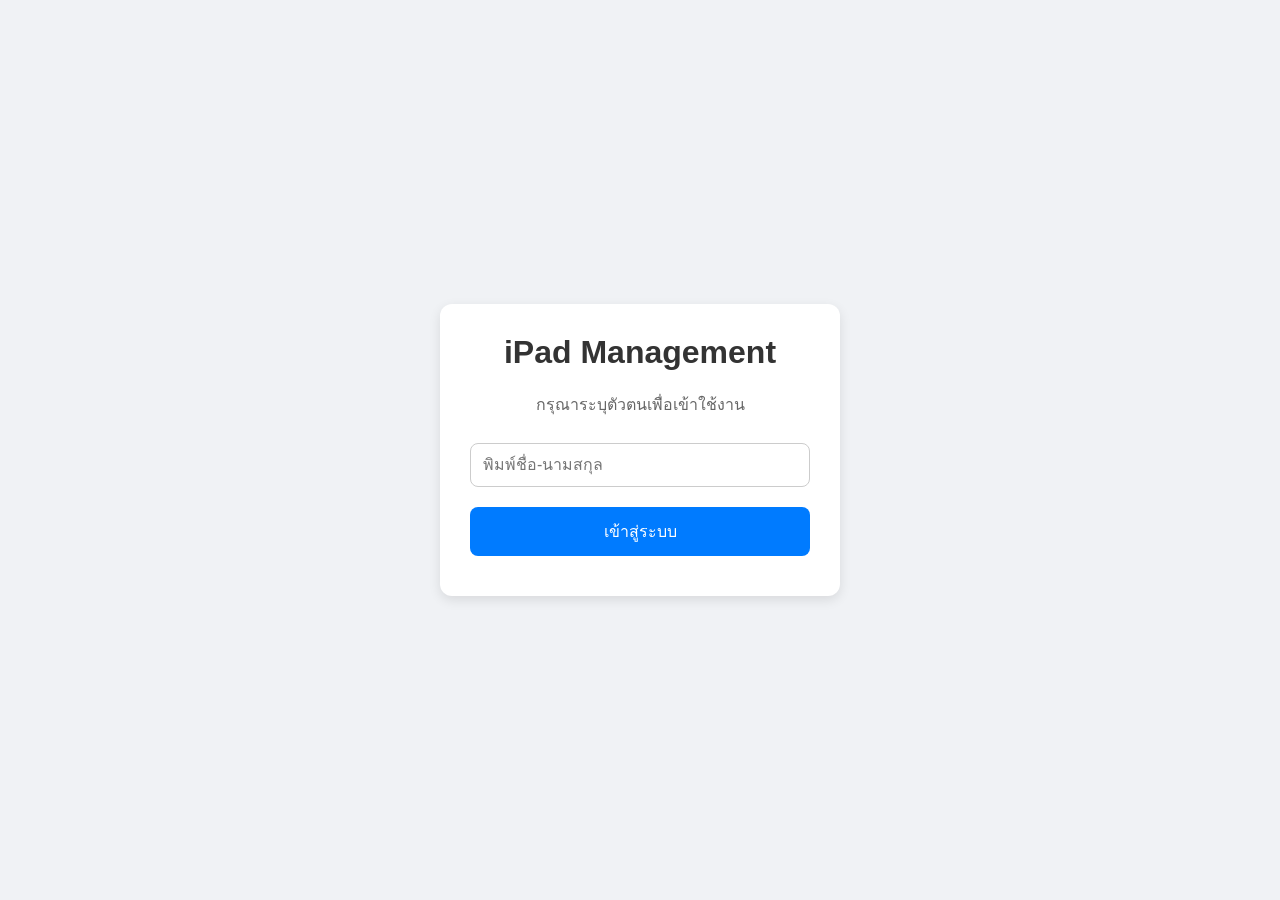
==== index.html @ fecfe181 "Add files via upload" ====
<!DOCTYPE html>
<html lang="th">
<head>
    <meta charset="UTF-8">
    <meta name="viewport" content="width=device-width, initial-scale=1.0">
    <title>ระบบเบิก-ยืม iPad</title>
    <link rel="stylesheet" href="style.css">
</head>
<body>
    <div class="container">
        <h1>iPad Management</h1>
        <p>กรุณาระบุตัวตนเพื่อเข้าใช้งาน</p>
        <input type="text" id="name" placeholder="พิมพ์ชื่อ-นามสกุล">
        <button id="btn-login" onclick="login()">เข้าสู่ระบบ</button>
    </div>
    <script src="script.js"></script>
</body>
</html>
---- style.css ----
* { box-sizing: border-box; font-family: 'Segoe UI', Tahoma, Geneva, Verdana, sans-serif; }
body { background-color: #f0f2f5; margin: 0; display: flex; justify-content: center; align-items: center; min-height: 100vh; }
.container { background: white; padding: 30px; border-radius: 12px; box-shadow: 0 4px 12px rgba(0,0,0,0.1); width: 100%; max-width: 400px; text-align: center; }
input { width: 100%; padding: 12px; margin: 10px 0; border: 1px solid #ccc; border-radius: 8px; font-size: 16px; }
button { width: 100%; padding: 12px; margin: 10px 0; border: none; border-radius: 8px; font-size: 16px; cursor: pointer; color: white; background-color: #007bff; transition: 0.3s; }
button:hover { background-color: #0056b3; }
.btn-admin { background-color: #dc3545; }
.btn-admin:hover { background-color: #a71d2a; }
.btn-warning { background-color: #ff9800; }
.btn-warning:hover { background-color: #e68a00; }
.btn-logout { background-color: #6c757d; margin-top: 30px; }
h1, h2 { color: #333; margin-top: 0; }
p { color: #666; }
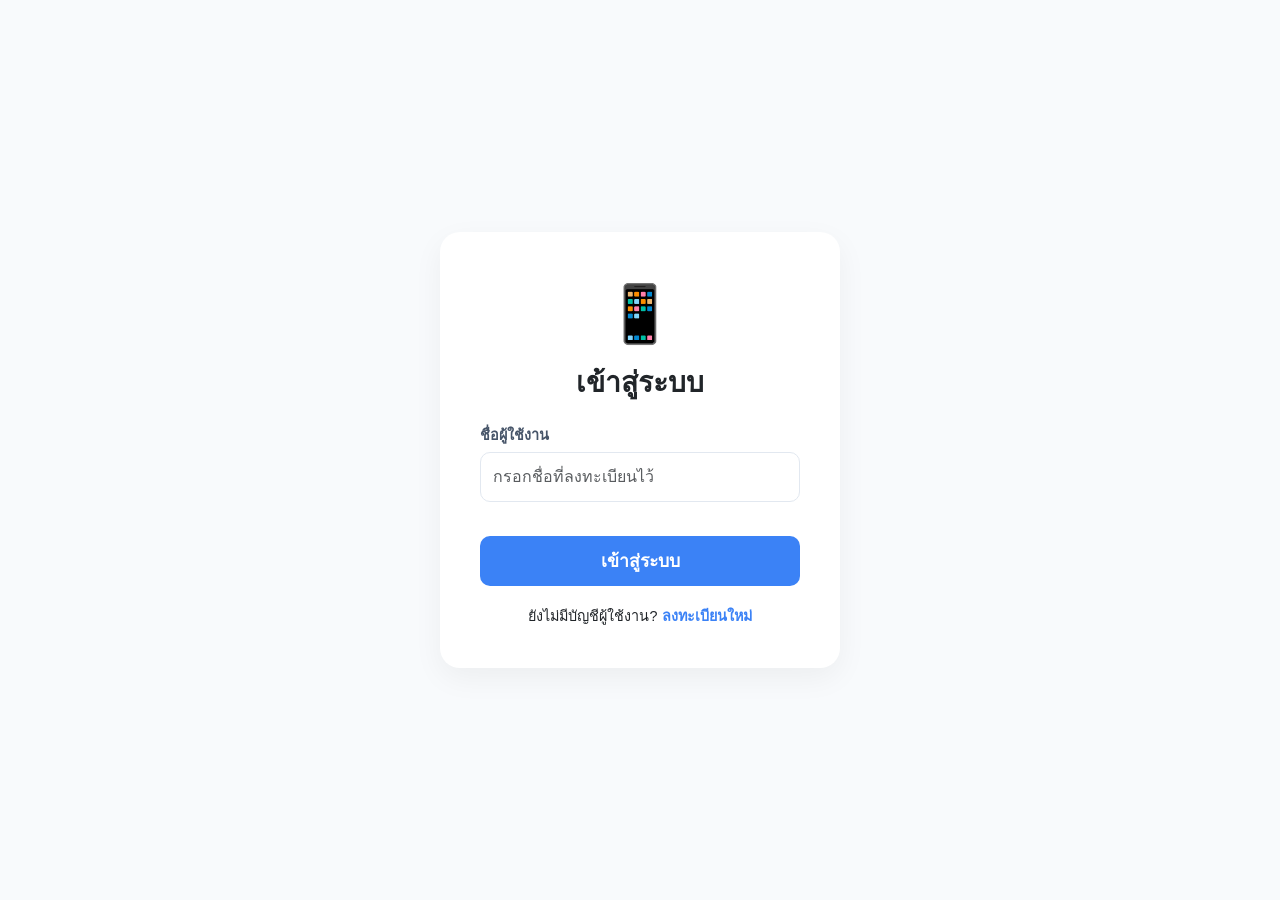
==== commit 44ccc5d4: "Update index.html" ====
--- a/index.html
+++ b/index.html
@@ -3,16 +3,70 @@
 <head>
     <meta charset="UTF-8">
     <meta name="viewport" content="width=device-width, initial-scale=1.0">
-    <title>ระบบเบิก-ยืม iPad</title>
-    <link rel="stylesheet" href="style.css">
+    <title>เข้าสู่ระบบ | iPad Management</title>
+    <link href="https://cdn.jsdelivr.net/npm/bootstrap@5.3.0/dist/css/bootstrap.min.css" rel="stylesheet">
+    <style>
+        body { background: #f8fafc; font-family: 'Kanit', sans-serif; display: flex; align-items: center; justify-content: center; min-height: 100vh; margin: 0; }
+        .login-card { background: white; padding: 40px; border-radius: 20px; box-shadow: 0 10px 30px rgba(0,0,0,0.05); width: 100%; max-width: 400px; }
+        .logo-icon { font-size: 3.5rem; text-align: center; margin-bottom: 10px; }
+        .form-control { border-radius: 10px; padding: 12px; border: 1px solid #e2e8f0; }
+        .form-control:focus { border-color: #3b82f6; box-shadow: 0 0 0 0.25rem rgba(59, 130, 246, 0.25); }
+        .btn-primary { background: #3b82f6; border: none; border-radius: 10px; padding: 12px; font-weight: bold; font-size: 1.1rem; width: 100%; transition: 0.3s; margin-top: 10px; }
+        .btn-primary:hover { background: #2563eb; }
+        .form-label { font-weight: 600; color: #475569; font-size: 0.9rem; margin-bottom: 5px; }
+        .register-link { text-align: center; margin-top: 20px; font-size: 0.9rem; }
+        .register-link a { color: #3b82f6; text-decoration: none; font-weight: bold; }
+        .register-link a:hover { text-decoration: underline; color: #2563eb; }
+    </style>
 </head>
 <body>
-    <div class="container">
-        <h1>iPad Management</h1>
-        <p>กรุณาระบุตัวตนเพื่อเข้าใช้งาน</p>
-        <input type="text" id="name" placeholder="พิมพ์ชื่อ-นามสกุล">
-        <button id="btn-login" onclick="login()">เข้าสู่ระบบ</button>
+
+<div class="login-card">
+    <div class="logo-icon">📱</div>
+    <h3 class="text-center fw-bold text-dark mb-4">เข้าสู่ระบบ</h3>
+    
+    <div class="mb-4">
+        <label class="form-label">ชื่อผู้ใช้งาน</label>
+        <input type="text" id="loginName" class="form-control" placeholder="กรอกชื่อที่ลงทะเบียนไว้">
     </div>
-    <script src="script.js"></script>
+    
+    <button class="btn btn-primary" id="btnLogin" onclick="login()">เข้าสู่ระบบ</button>
+    
+    <div class="register-link">
+        ยังไม่มีบัญชีผู้ใช้งาน? <a href="register.html">ลงทะเบียนใหม่</a>
+    </div>
+</div>
+
+<script>
+    const API_URL = "https://script.google.com/macros/s/AKfycbyw2y3tAd1h-krTwcdjX67nxIWEH6ySWvKoErnJbjrxIvouq5cG8_smLZqrvJlcLvbE/exec";
+
+    async function login() {
+        const name = document.getElementById('loginName').value.trim();
+        if (!name) return alert("⚠️ กรุณากรอกชื่อผู้ใช้งาน");
+
+        const btn = document.getElementById('btnLogin');
+        btn.innerText = "กำลังเข้าสู่ระบบ..."; btn.disabled = true;
+
+        try {
+            const res = await fetch(API_URL, {
+                method: "POST",
+                body: JSON.stringify({ action: "checkRole", name: name })
+            });
+            const data = await res.json();
+
+            if (data.success) {
+                localStorage.setItem("userName", name);
+                localStorage.setItem("userRole", data.role);
+                window.location.href = data.role === "Admin" ? "admin.html" : "user.html";
+            } else {
+                alert("❌ " + data.message);
+                btn.innerText = "เข้าสู่ระบบ"; btn.disabled = false;
+            }
+        } catch (error) {
+            alert("❌ เกิดข้อผิดพลาดในการเชื่อมต่อ");
+            btn.innerText = "เข้าสู่ระบบ"; btn.disabled = false;
+        }
+    }
+</script>
 </body>
-</html>+</html>
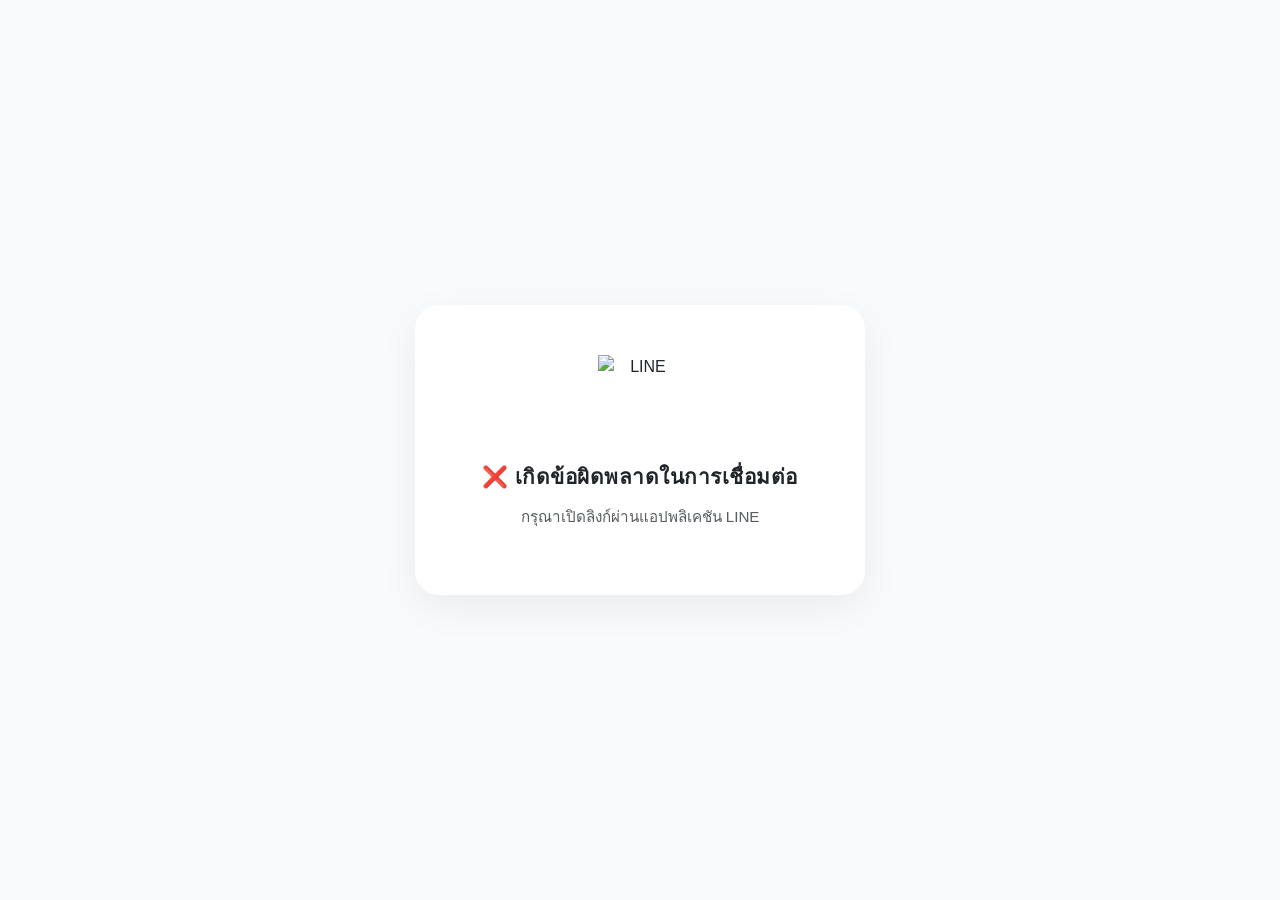
==== commit 99eb6423: "Update index.html" ====
--- a/index.html
+++ b/index.html
@@ -6,66 +6,217 @@
     <title>เข้าสู่ระบบ | iPad Management</title>
     <link href="https://cdn.jsdelivr.net/npm/bootstrap@5.3.0/dist/css/bootstrap.min.css" rel="stylesheet">
     <style>
-        body { background: #f8fafc; font-family: 'Kanit', sans-serif; display: flex; align-items: center; justify-content: center; min-height: 100vh; margin: 0; }
-        .login-card { background: white; padding: 40px; border-radius: 20px; box-shadow: 0 10px 30px rgba(0,0,0,0.05); width: 100%; max-width: 400px; }
-        .logo-icon { font-size: 3.5rem; text-align: center; margin-bottom: 10px; }
-        .form-control { border-radius: 10px; padding: 12px; border: 1px solid #e2e8f0; }
-        .form-control:focus { border-color: #3b82f6; box-shadow: 0 0 0 0.25rem rgba(59, 130, 246, 0.25); }
-        .btn-primary { background: #3b82f6; border: none; border-radius: 10px; padding: 12px; font-weight: bold; font-size: 1.1rem; width: 100%; transition: 0.3s; margin-top: 10px; }
-        .btn-primary:hover { background: #2563eb; }
-        .form-label { font-weight: 600; color: #475569; font-size: 0.9rem; margin-bottom: 5px; }
-        .register-link { text-align: center; margin-top: 20px; font-size: 0.9rem; }
-        .register-link a { color: #3b82f6; text-decoration: none; font-weight: bold; }
-        .register-link a:hover { text-decoration: underline; color: #2563eb; }
+        body { background: #f8fafc; font-family: 'Kanit', sans-serif; display: flex; align-items: center; justify-content: center; min-height: 100vh; margin: 0; padding: 20px 0; }
+        .main-card { background: white; padding: 50px 40px; border-radius: 24px; box-shadow: 0 12px 40px rgba(0,0,0,0.06); width: 100%; max-width: 450px; text-align: center; }
+        
+        /* =========================================
+           ✨ อัปเกรด UI: หน้าจอโหลดเชื่อมต่อ LINE ✨
+           ========================================= */
+        .loading-section { display: flex; flex-direction: column; align-items: center; justify-content: center; }
+        
+        .logo-wrapper { position: relative; margin-bottom: 25px; display: inline-flex; align-items: center; justify-content: center; }
+        .line-icon { width: 85px; height: 85px; position: relative; z-index: 2; }
+        
+        /* เอฟเฟกต์คลื่นกระเพื่อมหลังโลโก้ */
+        .pulse-ring {
+            position: absolute;
+            width: 85px; height: 85px;
+            background-color: #06C755;
+            border-radius: 50%;
+            z-index: 1;
+            animation: pulseAnim 2s infinite cubic-bezier(0.4, 0, 0.2, 1);
+        }
+        @keyframes pulseAnim {
+            0% { transform: scale(1); opacity: 0.6; }
+            100% { transform: scale(1.8); opacity: 0; }
+        }
+
+        /* เอฟเฟกต์จุดโหลดดิ้ง 3 จุด */
+        .loading-dots { margin-top: 10px; height: 20px; }
+        .loading-dots span {
+            display: inline-block; width: 10px; height: 10px;
+            background-color: #06C755; border-radius: 50%; margin: 0 4px;
+            animation: bounceAnim 1.4s infinite ease-in-out both;
+        }
+        .loading-dots span:nth-child(1) { animation-delay: -0.32s; }
+        .loading-dots span:nth-child(2) { animation-delay: -0.16s; }
+        @keyframes bounceAnim {
+            0%, 80%, 100% { transform: scale(0); }
+            40% { transform: scale(1); }
+        }
+
+        #mainText { font-size: 1.3rem; letter-spacing: 0.5px; }
+        #subText { font-size: 0.95rem; }
+
+        /* =========================================
+           สไตล์ฟอร์มลงทะเบียน (ซ่อนไว้ก่อน)
+           ========================================= */
+        .register-section { display: none; text-align: left; }
+        .form-control { border-radius: 12px; padding: 14px; border: 1px solid #e2e8f0; font-size: 1rem; }
+        .form-control:focus { border-color: #10b981; box-shadow: 0 0 0 0.25rem rgba(16, 185, 129, 0.25); }
+        .btn-success { background: #10b981; border: none; border-radius: 12px; padding: 14px; font-weight: bold; font-size: 1.1rem; width: 100%; transition: 0.3s; margin-top: 20px; }
+        .btn-success:hover { background: #059669; transform: translateY(-2px); box-shadow: 0 6px 15px rgba(16,185,129,0.2); }
+        .form-label { font-weight: 600; color: #475569; font-size: 0.9rem; margin-bottom: 8px; }
     </style>
 </head>
 <body>
 
-<div class="login-card">
-    <div class="logo-icon">📱</div>
-    <h3 class="text-center fw-bold text-dark mb-4">เข้าสู่ระบบ</h3>
+<div class="main-card">
     
-    <div class="mb-4">
-        <label class="form-label">ชื่อผู้ใช้งาน</label>
-        <input type="text" id="loginName" class="form-control" placeholder="กรอกชื่อที่ลงทะเบียนไว้">
+    <!-- 🟢 ส่วนที่ 1: หน้าจอโหลดเชื่อมต่อ LINE (ดีไซน์ใหม่) -->
+    <div id="loadingSection" class="loading-section">
+        <div class="logo-wrapper">
+            <div class="pulse-ring" id="pulseRing"></div>
+            <img src="https://upload.wikimedia.org/wikipedia/commons/4/41/LINE_logo.svg" alt="LINE" class="line-icon">
+        </div>
+        
+        <h4 class="fw-bold text-dark" id="mainText">กำลังตรวจสอบบัญชี</h4>
+        
+        <div class="loading-dots" id="spinnerIcon">
+            <span></span><span></span><span></span>
+        </div>
+        
+        <p class="text-muted mt-2" id="subText">ระบบกำลังเชื่อมต่อข้อมูลกับแอป LINE</p>
     </div>
-    
-    <button class="btn btn-primary" id="btnLogin" onclick="login()">เข้าสู่ระบบ</button>
-    
-    <div class="register-link">
-        ยังไม่มีบัญชีผู้ใช้งาน? <a href="register.html">ลงทะเบียนใหม่</a>
+
+    <!-- 🟡 ส่วนที่ 2: ฟอร์มลงทะเบียนสำหรับผู้ใช้ใหม่ (ซ่อนไว้เป็นค่าเริ่มต้น) -->
+    <div id="registerSection" class="register-section">
+        <div class="text-center mb-4">
+            <h4 class="fw-bold text-dark mb-1">📝 ข้อมูลผู้ใช้งานครั้งแรก</h4>
+            <p class="text-muted" style="font-size: 0.85rem;">กรุณาเติมข้อมูลให้ครบถ้วนเพื่อเปิดใช้งานระบบ</p>
+        </div>
+        
+        <input type="hidden" id="hiddenUserId">
+
+        <div class="mb-3">
+            <label class="form-label">ชื่อ-นามสกุล</label>
+            <input type="text" id="regName" class="form-control" placeholder="ชื่อ-นามสกุลของคุณ (แก้ไขได้)">
+        </div>
+        <div class="mb-3">
+            <label class="form-label">ฝ่าย / แผนก</label>
+            <input type="text" id="regDept" class="form-control" placeholder="เช่น ไอที, ทันตกรรม, ศัลยกรรม">
+        </div>
+        <div class="mb-4">
+            <label class="form-label">เบอร์ติดต่อภายใน (หรือมือถือ)</label>
+            <input type="text" id="regPhone" class="form-control" placeholder="กรอกเบอร์ที่สามารถติดต่อได้">
+        </div>
+        
+        <button class="btn btn-success" id="btnRegister" onclick="submitRegistration()">✅ ยืนยันข้อมูล & เข้าใช้งาน</button>
     </div>
+
 </div>
 
+<!-- โหลด LINE LIFF SDK -->
+<script src="https://static.line-scdn.net/liff/edge/2/sdk.js"></script>
 <script>
     const API_URL = "https://script.google.com/macros/s/AKfycbyw2y3tAd1h-krTwcdjX67nxIWEH6ySWvKoErnJbjrxIvouq5cG8_smLZqrvJlcLvbE/exec";
-
-    async function login() {
-        const name = document.getElementById('loginName').value.trim();
-        if (!name) return alert("⚠️ กรุณากรอกชื่อผู้ใช้งาน");
-
-        const btn = document.getElementById('btnLogin');
-        btn.innerText = "กำลังเข้าสู่ระบบ..."; btn.disabled = true;
-
+    
+    // ฝัง LIFF ID
+    const MY_LIFF_ID = "2010557323-PAyWhGxW"; 
+
+    window.onload = async () => {
+        try {
+            await liff.init({ liffId: MY_LIFF_ID });
+            
+            if (!liff.isLoggedIn()) {
+                liff.login();
+                return;
+            }
+
+            const profile = await liff.getProfile();
+            const displayName = profile.displayName;
+            const userId = profile.userId.slice(0, 8); 
+
+            document.getElementById('subText').innerText = `สวัสดีคุณ ${displayName} กำลังตรวจสอบสิทธิ์...`;
+            
+            checkUserInDatabase(userId, displayName);
+
+        } catch (err) {
+            console.error("LIFF Error:", err);
+            showError("เกิดข้อผิดพลาดในการเชื่อมต่อ", "กรุณาเปิดลิงก์ผ่านแอปพลิเคชัน LINE");
+        }
+    };
+
+    async function checkUserInDatabase(userId, displayName) {
         try {
             const res = await fetch(API_URL, {
                 method: "POST",
-                body: JSON.stringify({ action: "checkRole", name: name })
+                body: JSON.stringify({ action: "checkRole", userId: userId })
             });
             const data = await res.json();
 
             if (data.success) {
-                localStorage.setItem("userName", name);
+                document.getElementById('mainText').innerText = "✅ ยืนยันตัวตนสำเร็จ";
+                document.getElementById('subText').innerText = "กำลังพาท่านเข้าสู่ระบบ...";
+                document.getElementById('spinnerIcon').style.display = "none";
+                document.getElementById('pulseRing').style.display = "none";
+                
+                localStorage.setItem("userName", data.name);
                 localStorage.setItem("userRole", data.role);
-                window.location.href = data.role === "Admin" ? "admin.html" : "user.html";
+                
+                setTimeout(() => {
+                    window.location.href = data.role === "Admin" ? "admin.html" : "user.html";
+                }, 1000);
             } else {
-                alert("❌ " + data.message);
-                btn.innerText = "เข้าสู่ระบบ"; btn.disabled = false;
+                document.getElementById('loadingSection').style.display = "none";
+                document.getElementById('registerSection').style.display = "block";
+                
+                document.getElementById('hiddenUserId').value = userId;
+                document.getElementById('regName').value = displayName; 
             }
         } catch (error) {
-            alert("❌ เกิดข้อผิดพลาดในการเชื่อมต่อ");
-            btn.innerText = "เข้าสู่ระบบ"; btn.disabled = false;
-        }
+            showError("เซิร์ฟเวอร์ไม่ตอบสนอง", "ไม่สามารถตรวจสอบข้อมูลกับฐานข้อมูลได้");
+        }
+    }
+
+    async function submitRegistration() {
+        const userId = document.getElementById('hiddenUserId').value;
+        const name = document.getElementById('regName').value.trim();
+        const dept = document.getElementById('regDept').value.trim();
+        const phone = document.getElementById('regPhone').value.trim();
+
+        if (!name || !dept || !phone) {
+            return alert("⚠️ กรุณากรอกข้อมูลให้ครบถ้วนทุกช่องครับ");
+        }
+
+        const btn = document.getElementById('btnRegister');
+        btn.innerText = "⏳ กำลังบันทึกข้อมูล..."; btn.disabled = true;
+
+        try {
+            const res = await fetch(API_URL, {
+                method: "POST",
+                body: JSON.stringify({ 
+                    action: "registerUser", 
+                    userId: userId, 
+                    name: name, 
+                    role: "User", 
+                    dept: dept, 
+                    phone: phone 
+                })
+            });
+            const data = await res.json();
+
+            if (data.status === "success") {
+                alert("✅ ลงทะเบียนสำเร็จ! ระบบกำลังพาท่านเข้าสู่ระบบ...");
+                localStorage.setItem("userName", name);
+                localStorage.setItem("userRole", "User");
+                window.location.href = "user.html";
+            } else {
+                alert("❌ เกิดข้อผิดพลาดในการบันทึก");
+                btn.innerText = "✅ ยืนยันข้อมูล & เข้าใช้งาน"; btn.disabled = false;
+            }
+        } catch (error) {
+            alert("❌ ไม่สามารถเชื่อมต่อกับเซิร์ฟเวอร์ได้");
+            btn.innerText = "✅ ยืนยันข้อมูล & เข้าใช้งาน"; btn.disabled = false;
+        }
+    }
+
+    function showError(main, sub) {
+        document.getElementById('spinnerIcon').style.display = "none";
+        document.getElementById('pulseRing').style.display = "none";
+        document.getElementById('mainText').innerText = "❌ " + main;
+        document.getElementById('mainText').classList.add("text-danger");
+        document.getElementById('subText').innerText = sub;
     }
 </script>
 </body>
